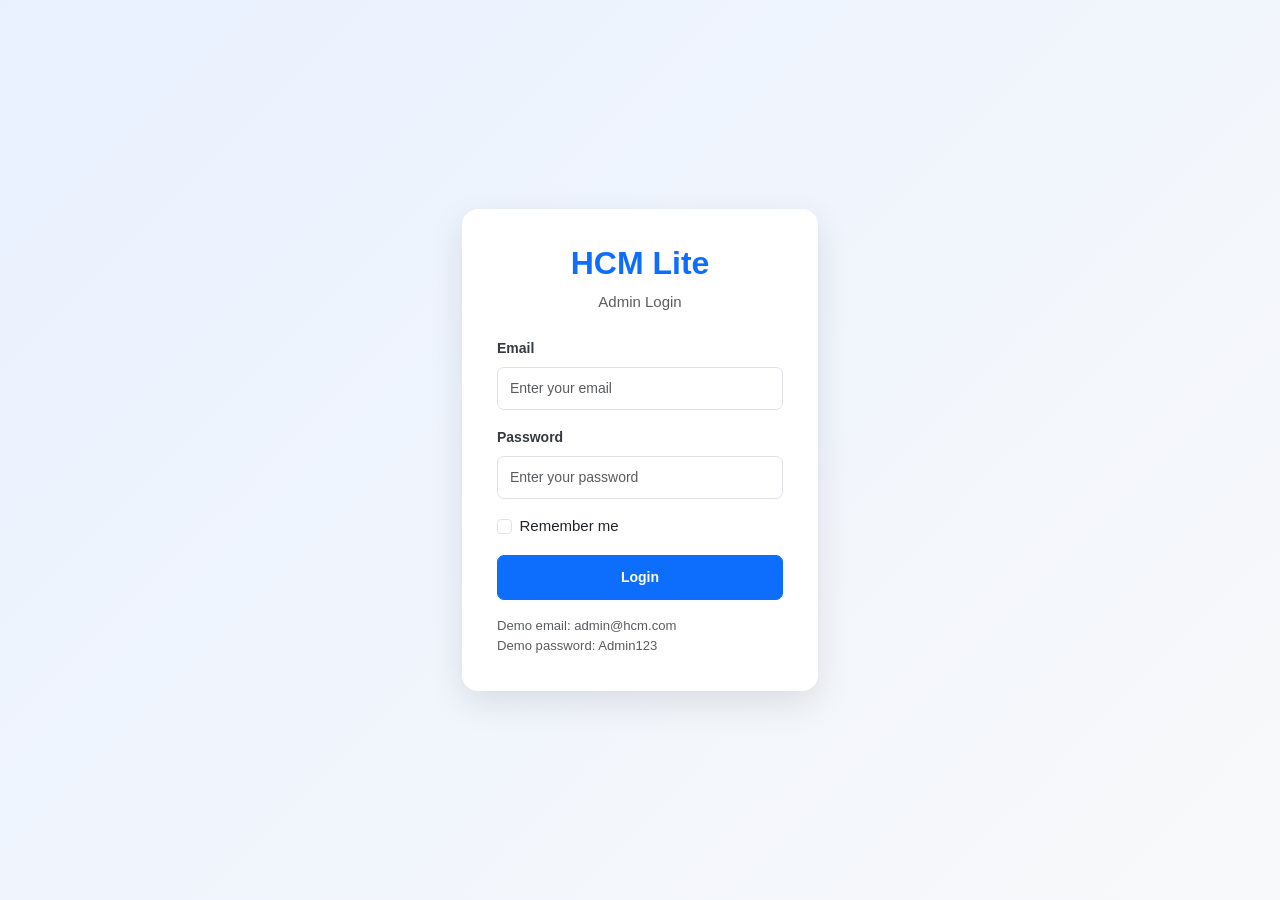
==== index.html @ 006c1c96 "com" ====
<!DOCTYPE html>
<html lang="en">
<head>
    <meta charset="UTF-8">
    <meta name="viewport" content="width=device-width, initial-scale=1.0">

    <title>HCM Lite - Login</title>

    <link href="https://cdn.jsdelivr.net/npm/bootstrap@5.3.0/dist/css/bootstrap.min.css"
          rel="stylesheet">
    <link rel="stylesheet" href="style.css">
</head>

<body class="bg-light">

<div class="container">
    <div class="row justify-content-center align-items-center"
         style="min-height:100vh">

        <div class="col-md-5 col-lg-4">
            <div class="card shadow-lg border-0">
                <div class="card-body p-5">

                    <h2 class="text-center mb-2">HCM Lite</h2>
                    <p class="text-center text-muted mb-4">
                        Admin Login
                    </p>

                    <form id="loginForm">

                        <div class="mb-3">
                            <label for="email" class="form-label">
                                Email
                            </label>
                            <input type="email"
                                   id="email"
                                   class="form-control"
                                   placeholder="Enter your email"
                                   required>
                        </div>

                        <div class="mb-3">
                            <label for="password" class="form-label">
                                Password
                            </label>
                            <input type="password"
                                   id="password"
                                   class="form-control"
                                   placeholder="Enter your password"
                                   required>
                        </div>

                        <div class="form-check mb-3">
                            <input class="form-check-input"
                                   type="checkbox"
                                   id="remember">
                            <label class="form-check-label"
                                   for="remember">
                                Remember me
                            </label>
                        </div>

                        <div id="loginMessage"
                             class="mb-3"
                             role="alert"
                             aria-live="polite"></div>

                        <button type="submit"
                                class="btn btn-primary w-100">
                            Login
                        </button>

                    </form>

                    <p class="text-muted small mt-3 mb-0">
                        Demo email: admin@hcm.com<br>
                        Demo password: Admin123
                    </p>

                </div>
            </div>
        </div>
    </div>
</div>

<script src="https://cdn.jsdelivr.net/npm/bootstrap@5.3.0/dist/js/bootstrap.bundle.min.js"></script>
<script src="script.js"></script>

</body>
</html>
---- style.css ----
:root {
    --primary-color: #0d6efd;
    --dark-color: #212529;
    --light-color: #f4f6f9;
    --success-color: #198754;
    --warning-color: #ffc107;
    --danger-color: #dc3545;
    --text-color: #343a40;
    --border-color: #e9ecef;
}

* {
    margin: 0;
    padding: 0;
    box-sizing: border-box;
}

body {
    font-family: Arial, Helvetica, sans-serif;
    background-color: var(--light-color);
    color: var(--text-color);
    font-size: 15px;
}

/* =========================
   SIDEBAR
========================= */

#sidebar,
nav.col-md-3.col-lg-2 {
    background-color: var(--dark-color) !important;
    min-height: 100vh;
    padding: 24px 16px !important;
}

#sidebar h4,
nav.col-md-3.col-lg-2 h4 {
    color: #ffffff;
    font-size: 23px;
    font-weight: 700;
    letter-spacing: 0.5px;
    border-bottom: 1px solid #495057;
    padding-bottom: 20px !important;
    margin-bottom: 20px;
}

.sidebar .nav-link,
nav.col-md-3.col-lg-2 .nav-link {
    color: #ced4da !important;
    padding: 12px 15px;
    border-radius: 8px;
    margin-bottom: 5px;
    transition: all 0.3s ease;
}

.sidebar .nav-link:hover,
nav.col-md-3.col-lg-2 .nav-link:hover {
    background-color: #343a40;
    color: #ffffff !important;
    transform: translateX(3px);
}

.sidebar .nav-link.active,
nav.col-md-3.col-lg-2 .nav-link.active {
    background-color: var(--primary-color) !important;
    color: #ffffff !important;
}

.sidebar .nav-link.text-danger,
nav.col-md-3.col-lg-2 .nav-link.text-danger {
    color: #ff6b6b !important;
}

.sidebar .nav-link.text-danger:hover,
nav.col-md-3.col-lg-2 .nav-link.text-danger:hover {
    background-color: #3a2024;
}

/* =========================
   MAIN CONTENT
========================= */

main {
    min-height: 100vh;
    padding-top: 30px !important;
    padding-bottom: 30px !important;
}

main h2 {
    color: #212529;
    font-size: 28px;
    font-weight: 700;
    margin-bottom: 8px;
}

main > p {
    color: #6c757d;
    margin-bottom: 25px;
}

/* =========================
   DASHBOARD STATISTICS
========================= */

.card {
    border: none;
    border-radius: 12px;
    overflow: hidden;
}

.row.text-white .card {
    min-height: 125px;
    transition: transform 0.25s ease,
                box-shadow 0.25s ease;
}

.row.text-white .card:hover {
    transform: translateY(-4px);
    box-shadow: 0 8px 20px rgba(0, 0, 0, 0.12) !important;
}

.card h5 {
    font-size: 16px;
    font-weight: 600;
}

.card h3 {
    font-size: 28px;
    font-weight: 700;
    margin-top: 12px;
}

.bg-primary {
    background-color: #0d6efd !important;
}

.bg-success {
    background-color: #198754 !important;
}

.bg-warning {
    background-color: #ffc107 !important;
}

/* =========================
   TABLES
========================= */

.card.shadow-sm.p-3,
.card.shadow-sm.p-4 {
    background-color: #ffffff;
    border-radius: 12px;
    padding: 24px !important;
}

.card > h5 {
    color: #212529;
    font-size: 18px;
    font-weight: 700;
}

.table {
    margin-bottom: 0;
    vertical-align: middle;
}

.table thead th {
    font-size: 13px;
    font-weight: 600;
    padding: 14px 12px;
    white-space: nowrap;
}

.table tbody td {
    padding: 14px 12px;
    font-size: 14px;
}

.table tbody tr:hover {
    background-color: #f8f9fa;
}

.badge {
    padding: 7px 10px;
    border-radius: 6px;
    font-size: 12px;
    font-weight: 600;
}

/* =========================
   BUTTONS
========================= */

.btn {
    border-radius: 7px;
    font-size: 14px;
    font-weight: 600;
    padding: 9px 15px;
    transition: all 0.2s ease;
}

.btn-primary {
    background-color: var(--primary-color);
    border-color: var(--primary-color);
}

.btn-primary:hover {
    background-color: #0b5ed7;
    border-color: #0a58ca;
}

.btn-success:hover,
.btn-danger:hover {
    transform: translateY(-1px);
}

.btn-sm {
    padding: 6px 10px;
    font-size: 12px;
}

/* =========================
   FORMS AND SETTINGS
========================= */

.form-label {
    font-size: 14px;
    font-weight: 600;
    margin-bottom: 8px;
    color: #343a40;
}

.form-control,
.form-select {
    min-height: 43px;
    border: 1px solid #dee2e6;
    border-radius: 7px;
    padding: 10px 12px;
    font-size: 14px;
}

.form-control:focus,
.form-select:focus {
    border-color: #86b7fe;
    box-shadow: 0 0 0 0.2rem rgba(13, 110, 253, 0.15);
}

.form-check-input {
    cursor: pointer;
}

hr {
    border-color: #dee2e6;
    margin: 25px 0;
}

/* =========================
   LOGIN PAGE
========================= */

body:has(.container > .row.justify-content-center) {
    background: linear-gradient(135deg, #e9f1ff, #f8f9fa);
}

.container > .row.justify-content-center .card {
    border-radius: 16px;
    box-shadow: 0 12px 35px rgba(0, 0, 0, 0.10) !important;
}

.container > .row.justify-content-center .card-body {
    padding: 35px !important;
}

.container > .row.justify-content-center h2 {
    color: var(--primary-color);
    font-weight: 800;
}

.container > .row.justify-content-center .btn {
    min-height: 45px;
}

/* =========================
   RESPONSIVE DESIGN
========================= */

@media (max-width: 767px) {

    #sidebar,
    nav.col-md-3.col-lg-2 {
        min-height: auto;
        height: auto;
        width: 100%;
    }

    #sidebar h4,
    nav.col-md-3.col-lg-2 h4 {
        text-align: left !important;
        padding-top: 10px !important;
    }

    main {
        width: 100%;
        margin-left: 0 !important;
        padding: 22px 15px !important;
    }

    main h2 {
        font-size: 24px;
    }

    .card.shadow-sm.p-3,
    .card.shadow-sm.p-4 {
        padding: 16px !important;
    }

    .row.text-white .card {
        min-height: 110px;
    }

    .table {
        min-width: 650px;
    }

    .container > .row.justify-content-center .card-body {
        padding: 25px !important;
    }
}
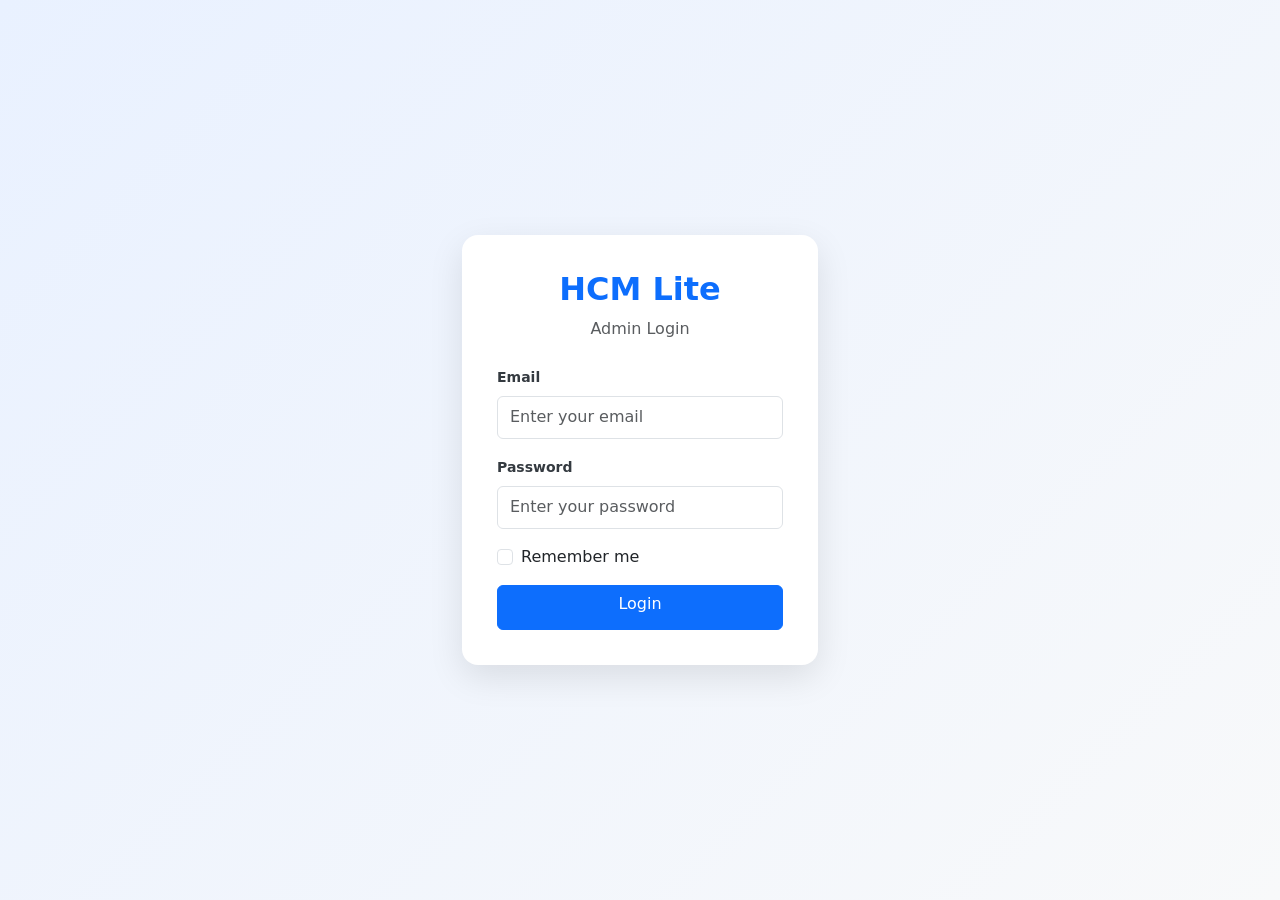
==== commit da8ec4cf: "Done" ====
--- a/index.html
+++ b/index.html
@@ -1,91 +1,93 @@
-
 <!DOCTYPE html>
 <html lang="en">
 <head>
     <meta charset="UTF-8">
     <meta name="viewport" content="width=device-width, initial-scale=1.0">
-
     <title>HCM Lite - Login</title>
-
-    <link href="https://cdn.jsdelivr.net/npm/bootstrap@5.3.0/dist/css/bootstrap.min.css"
-          rel="stylesheet">
-    <link rel="stylesheet" href="style.css">
+<link rel="stylesheet" href="style.css">
+    <link href="https://cdn.jsdelivr.net/npm/bootstrap@5.3.0/dist/css/bootstrap.min.css" rel="stylesheet">
 </head>
 
 <body class="bg-light">
 
 <div class="container">
+
     <div class="row justify-content-center align-items-center"
-         style="min-height:100vh">
+         style="min-height: 100vh;">
 
         <div class="col-md-5 col-lg-4">
+
             <div class="card shadow-lg border-0">
+
                 <div class="card-body p-5">
 
-                    <h2 class="text-center mb-2">HCM Lite</h2>
+                    <h2 class="text-center mb-2">
+                        HCM Lite
+                    </h2>
+
                     <p class="text-center text-muted mb-4">
                         Admin Login
                     </p>
 
-                    <form id="loginForm">
+                    <form>
 
                         <div class="mb-3">
-                            <label for="email" class="form-label">
+
+                            <label class="form-label">
                                 Email
                             </label>
+
                             <input type="email"
-                                   id="email"
                                    class="form-control"
                                    placeholder="Enter your email"
                                    required>
+
                         </div>
 
                         <div class="mb-3">
-                            <label for="password" class="form-label">
+
+                            <label class="form-label">
                                 Password
                             </label>
+
                             <input type="password"
-                                   id="password"
                                    class="form-control"
                                    placeholder="Enter your password"
                                    required>
+
                         </div>
 
                         <div class="form-check mb-3">
+
                             <input class="form-check-input"
                                    type="checkbox"
                                    id="remember">
+
                             <label class="form-check-label"
                                    for="remember">
                                 Remember me
                             </label>
+
                         </div>
 
-                        <div id="loginMessage"
-                             class="mb-3"
-                             role="alert"
-                             aria-live="polite"></div>
-
-                        <button type="submit"
-                                class="btn btn-primary w-100">
+                        <a href="admin.html"
+                           class="btn btn-primary w-100">
                             Login
-                        </button>
+                        </a>
 
                     </form>
 
-                    <p class="text-muted small mt-3 mb-0">
-                        Demo email: admin@hcm.com<br>
-                        Demo password: Admin123
-                    </p>
+                </div>
 
-                </div>
             </div>
+
         </div>
+
     </div>
+
 </div>
 
 <script src="https://cdn.jsdelivr.net/npm/bootstrap@5.3.0/dist/js/bootstrap.bundle.min.js"></script>
-<script src="script.js"></script>
 
 </body>
-</html>
+</html>
